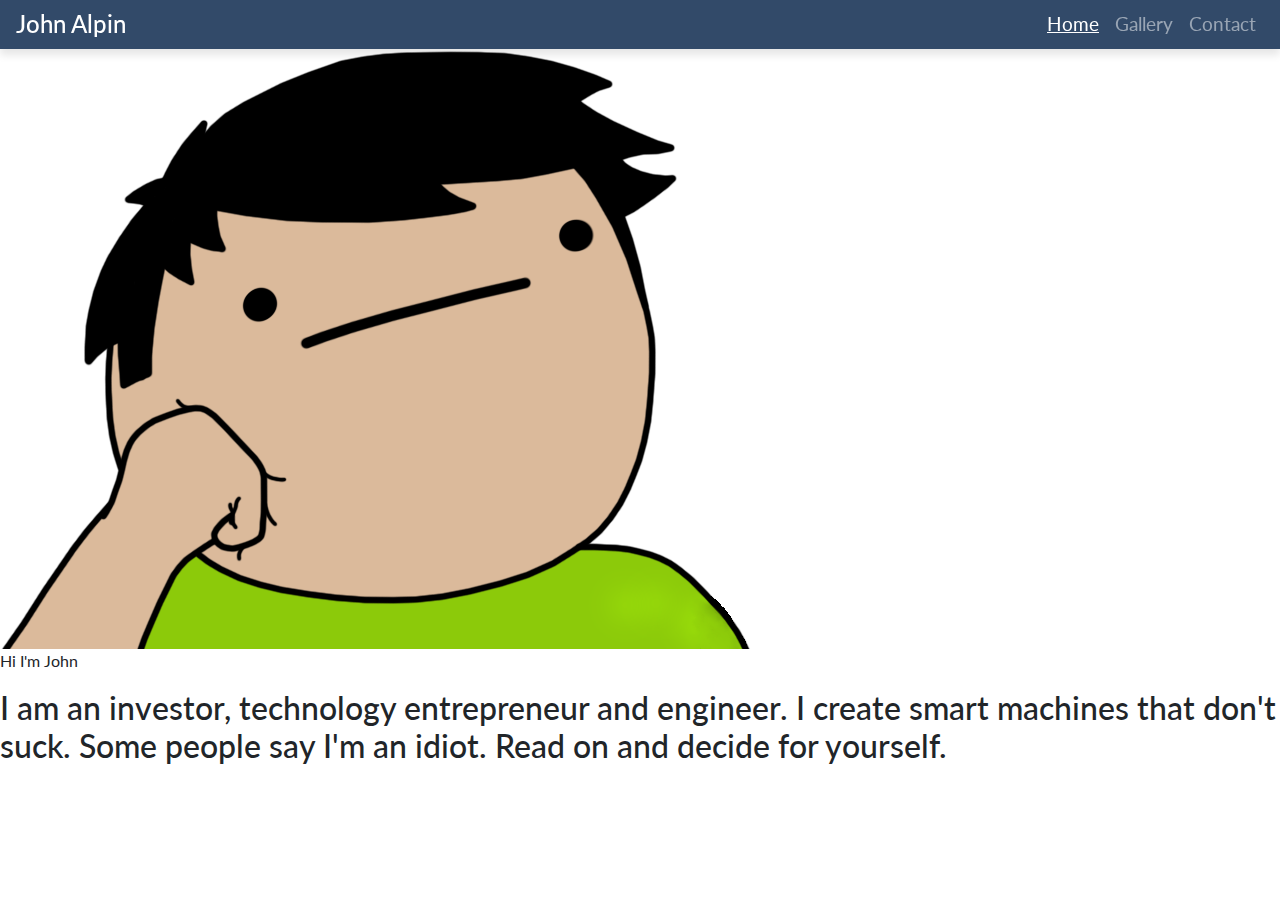
==== homepage/index.html @ e610d7a2 "create a basic landing page" ====
<!DOCTYPE html>
<html lang="en">
<head>
  <meta charset="UTF-8">
  <meta name="viewport" content="width=device-width, initial-scale=1.0">
  <meta http-equiv="X-UA-Compatible" content="ie=edge">
  <meta name="description" content="John Alpin's home page">
  <meta name="author" content="John Alpin">
  <meta name="keywords" content="homepage, personal, cv, resume">
  <title>John Alpin - Homepage</title>
  <link rel="stylesheet" href="https://stackpath.bootstrapcdn.com/bootstrap/4.3.1/css/bootstrap.min.css">
  <script src="https://ajax.googleapis.com/ajax/libs/jquery/3.4.1/jquery.min.js"></script>
  <script src="https://cdnjs.cloudflare.com/ajax/libs/popper.js/1.14.7/umd/popper.min.js"></script>
  <script src="https://maxcdn.bootstrapcdn.com/bootstrap/4.3.1/js/bootstrap.min.js"></script>
  <link rel="stylesheet" href="css/styles.css">
  <link rel="stylesheet" href="css/index.css">
  <link href="https://fonts.googleapis.com/css?family=Lato" rel="stylesheet">
</head>
<body>
  <header>

    <!-- start of Navigation bar -->
    <nav class="navbar navbar-expand-sm navbar-dark fixed-top">
      <!-- start of navbar content -->
      <div id="navbar-content">
        <!-- Name -->
        <a class="navbar-brand" href="index.html"><h1>John Alpin</h1></a>

        <!-- Toggler/collapsible Button -->
        <button class="navbar-toggler" type="button" data-toggle="collapse" data-target="#collapsibleNavbar">
          <span class="navbar-toggler-icon"></span>
        </button>

        <!-- start of Navbar links -->
        <div class="collapse navbar-collapse" id="collapsibleNavbar">
          <ul class="navbar-nav">
            <li class="nav-item">
              <a class="nav-link active" href="index.html">Home</a>
            </li>
            <li class="nav-item">
              <a class="nav-link" href="photo.html">Gallery</a>
            </li>
            <li class="nav-item">
              <a class="nav-link" href="contact.html">Contact</a>
            </li>
          </ul>
        </div>
        <!-- end of Navbar links -->
      </div>
      <!-- end of navbar content -->
    </nav>
    <!-- end of Navigation bar -->
  </header>
  <div class="no-nav">
    <section id="landing">
      <img src="images/face.png" id="face" alt="john alpin photo">
      <p>Hi I'm John</p>
      <h2>I am an investor, technology entrepreneur and engineer. I create smart machines that don't suck.
          Some people say I'm an idiot. Read on and decide for yourself.
      </h2>
    </section>
  </div>
</body>
</html>
---- homepage/css/styles.css ----
html {
  font-size: 100%;
}
body {
  font-family: 'Lato', sans-serif;
}
/* -------------------------------------------------------
navigation bar
*/

/* arrangement of elements */
#navbar-content {
  margin-left: auto;
  margin-right: auto;
  display: flex;
  align-items: center;
  justify-content: space-between;
  flex-flow: row wrap;
  width: 95rem;
}

/* prevent the collapsed navbar grow so that individual menu entries
appear aligned to the right side */
#collapsibleNavbar {
  flex-grow: 0;
}

/* navbar */
.navbar {
  background-color: #324a69;
  box-shadow: 0px 6px 8px 0px rgba(0,0,0,.1);
  padding-top: 2px;
  padding-bottom: 2px;
}

/* menu links */
.navbar li {
  font-size: 1.2rem;
}
.navbar li a:hover {
  background-color: #4d968a;
}

/* logo */
.navbar-brand h1 {
  color: white;
  font-size: 1.5rem;
  margin: 0;
}

/* make the burger menu look closer to a square */
.navbar-toggler {
  padding: 0.3rem 0.6rem;
}
/* -------------------------------------------------------
Everything else below navigation bar should have a top margin
equal to the height of the navigation bar
*/
.no-nav {
  margin-top: calc(2.8rem + 4px);
}
---- homepage/css/index.css ----
/* -------------------------------------------------------
Navbar appearance when home page is shown
*/
.nav-link[href="index.html"] {
  text-decoration: underline;
}
a[href="photo.html"], a[href="contact.html"] {
  color: rgba(255, 255, 255, 0.6);
}
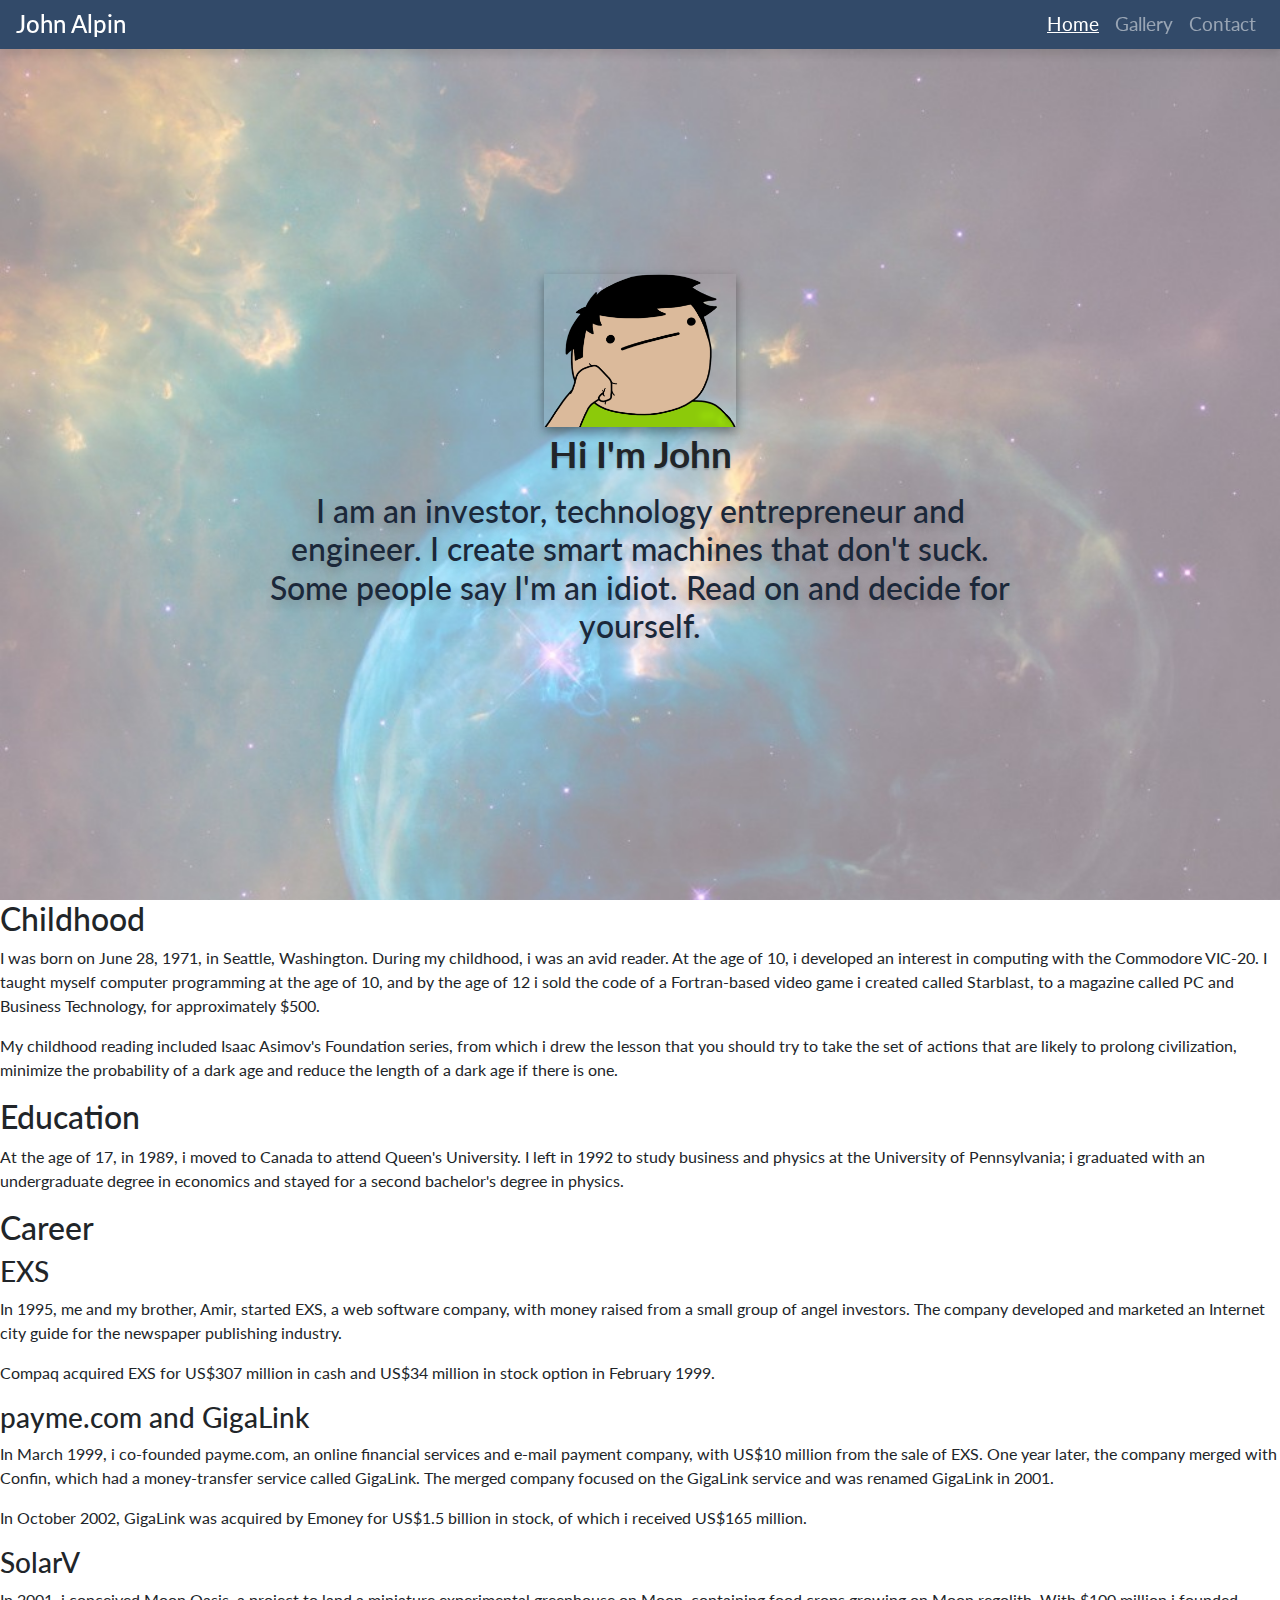
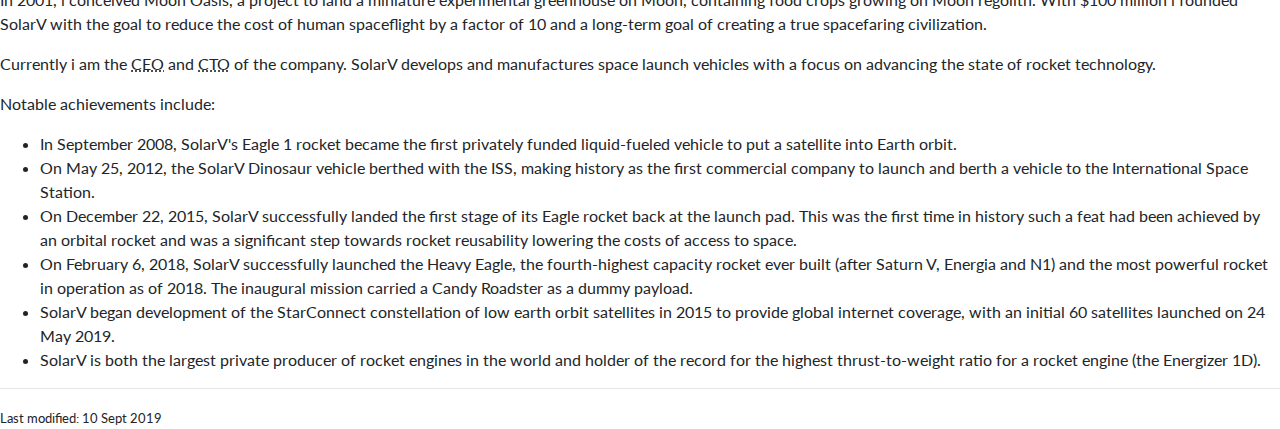
==== commit fab28773: "add basic resume" ====
--- a/homepage/index.html
+++ b/homepage/index.html
@@ -60,5 +60,78 @@
       </h2>
     </section>
   </div>
+  <main>
+    <section id="early">
+      <h2>Childhood</h2>
+      <p>I was born on June 28, 1971, in Seattle, Washington. During my childhood, i was an avid reader.
+        At the age of 10, i developed an interest in computing with the Commodore VIC-20. I taught myself computer
+        programming at the age of 10, and by the age of 12 i sold the code of a Fortran-based video game i created
+        called Starblast, to a magazine called PC and Business Technology, for approximately $500.
+      </p>
+      <p>My childhood reading included Isaac Asimov's Foundation series, from which i drew the lesson that you should
+        try to take the set of actions that are likely to prolong civilization, minimize the probability of a dark age
+        and reduce the length of a dark age if there is one.
+      </p>
+    </section>
+    <section id="education">
+      <h2>Education</h2>
+      <p>At the age of 17, in 1989, i moved to Canada to attend Queen's University. I left in 1992 to study business and
+        physics at the University of Pennsylvania; i graduated with an undergraduate degree in economics and stayed for a second
+        bachelor's degree in physics.
+      </p>
+    </section>
+    <section id="career">
+      <h2>Career</h2>
+      <h3>EXS</h3>
+      <p>In 1995, me and my brother, Amir, started EXS, a web software company, with money raised from a small group of angel
+        investors. The company developed and marketed an Internet city guide for the newspaper publishing industry.
+      </p>
+      <p>Compaq acquired EXS for US$307 million in cash and US$34 million in stock option in February 1999.</p>
+      <h3>payme.com and GigaLink</h3>
+      <p>In March 1999, i co-founded payme.com, an online financial services and e-mail payment company, with US$10 million
+        from the sale of EXS. One year later, the company merged with Confin, which had a money-transfer service called GigaLink.
+        The merged company focused on the GigaLink service and was renamed GigaLink in 2001.
+      </p>
+      <p>In October 2002, GigaLink was acquired by Emoney for US$1.5 billion in stock, of which i received US$165 million.</p>
+      <h3>SolarV</h3>
+      <p>In 2001, i conceived Moon Oasis, a project to land a miniature experimental greenhouse on Moon, containing food crops
+        growing on Moon regolith. With $100 million i founded SolarV with the goal to reduce the cost of human spaceflight
+        by a factor of 10 and a long-term goal of creating a true spacefaring civilization.
+      </p>
+      <p>Currently i am the <abbr title="chief executive officer">CEO</abbr> and <abbr title="chief technology officer">CTO</abbr>
+        of the company. SolarV develops and manufactures space launch vehicles with a focus on advancing the state of rocket technology.
+      </p>
+      <p>Notable achievements include:</p>
+      <ul>
+        <li>In September 2008, SolarV's Eagle 1 rocket became the first privately funded liquid-fueled vehicle to put a satellite
+            into Earth orbit.
+        </li>
+        <li>
+          On May 25, 2012, the SolarV Dinosaur vehicle berthed with the ISS, making history as the first commercial
+          company to launch and berth a vehicle to the International Space Station.
+        </li>
+        <li>
+          On December 22, 2015, SolarV successfully landed the first stage of its Eagle rocket back at the launch pad. This was
+          the first time in history such a feat had been achieved by an orbital rocket and was a significant step towards rocket
+          reusability lowering the costs of access to space.
+        </li>
+        <li>
+          On February 6, 2018, SolarV successfully launched the Heavy Eagle, the fourth-highest capacity rocket ever built
+          (after Saturn V, Energia and N1) and the most powerful rocket in operation as of 2018. The inaugural mission carried a
+          Candy Roadster as a dummy payload.
+        </li>
+        <li>
+          SolarV began development of the StarConnect constellation of low earth orbit satellites in 2015 to provide global internet
+          coverage, with an initial 60 satellites launched on 24 May 2019.
+        </li>
+        <li>
+          SolarV is both the largest private producer of rocket engines in the world and holder of the record for the highest
+          thrust-to-weight ratio for a rocket engine (the Energizer 1D).
+        </li>
+      </ul>
+    </section>
+    <hr>
+    <footer><small>Last modified: 10 Sept 2019</small></footer>
+  </main>
 </body>
 </html>--- a/homepage/css/index.css
+++ b/homepage/css/index.css
@@ -6,4 +6,55 @@
 }
 a[href="photo.html"], a[href="contact.html"] {
   color: rgba(255, 255, 255, 0.6);
+}
+/* -------------------------------------------------------
+Greetings section
+*/
+
+/* face photo */
+#landing img {
+  width: 12rem;
+  max-width: 100%;
+  box-shadow: 0 5px 10px rgba(0, 0, 0, 0.4);
+}
+
+/* 'Hi greeting */
+#landing p {
+  margin-bottom: 0.6rem;
+  text-shadow: 0 2px 2px rgba(0, 0, 0, 0.2);
+  font-weight: 700;
+  font-size: 2.3rem;
+}
+
+/* short message */
+#landing h2 {
+  max-width: 55rem;
+  padding-left: 70px;
+  padding-right: 70px;
+  color: #1b283a;
+  text-shadow: 0 5px 10px rgba(0, 0, 0, 0.2);
+}
+
+/* general */
+#landing {
+  display: flex;
+  flex-flow: column nowrap;
+  justify-content: flex-start;
+  align-items: center;
+
+  padding-left: 40px;
+  padding-right: 40px;
+  padding-top: 25vh;
+
+  margin-left: auto;
+  margin-right: auto;
+  max-width: 95rem;
+  height: calc(100vh - 2.8rem - 4px);
+  min-height: 35rem;
+  max-height: 70rem;
+
+  text-align: center;
+
+  background-image: url(../images/index.jpg);
+  background-size: cover;
 }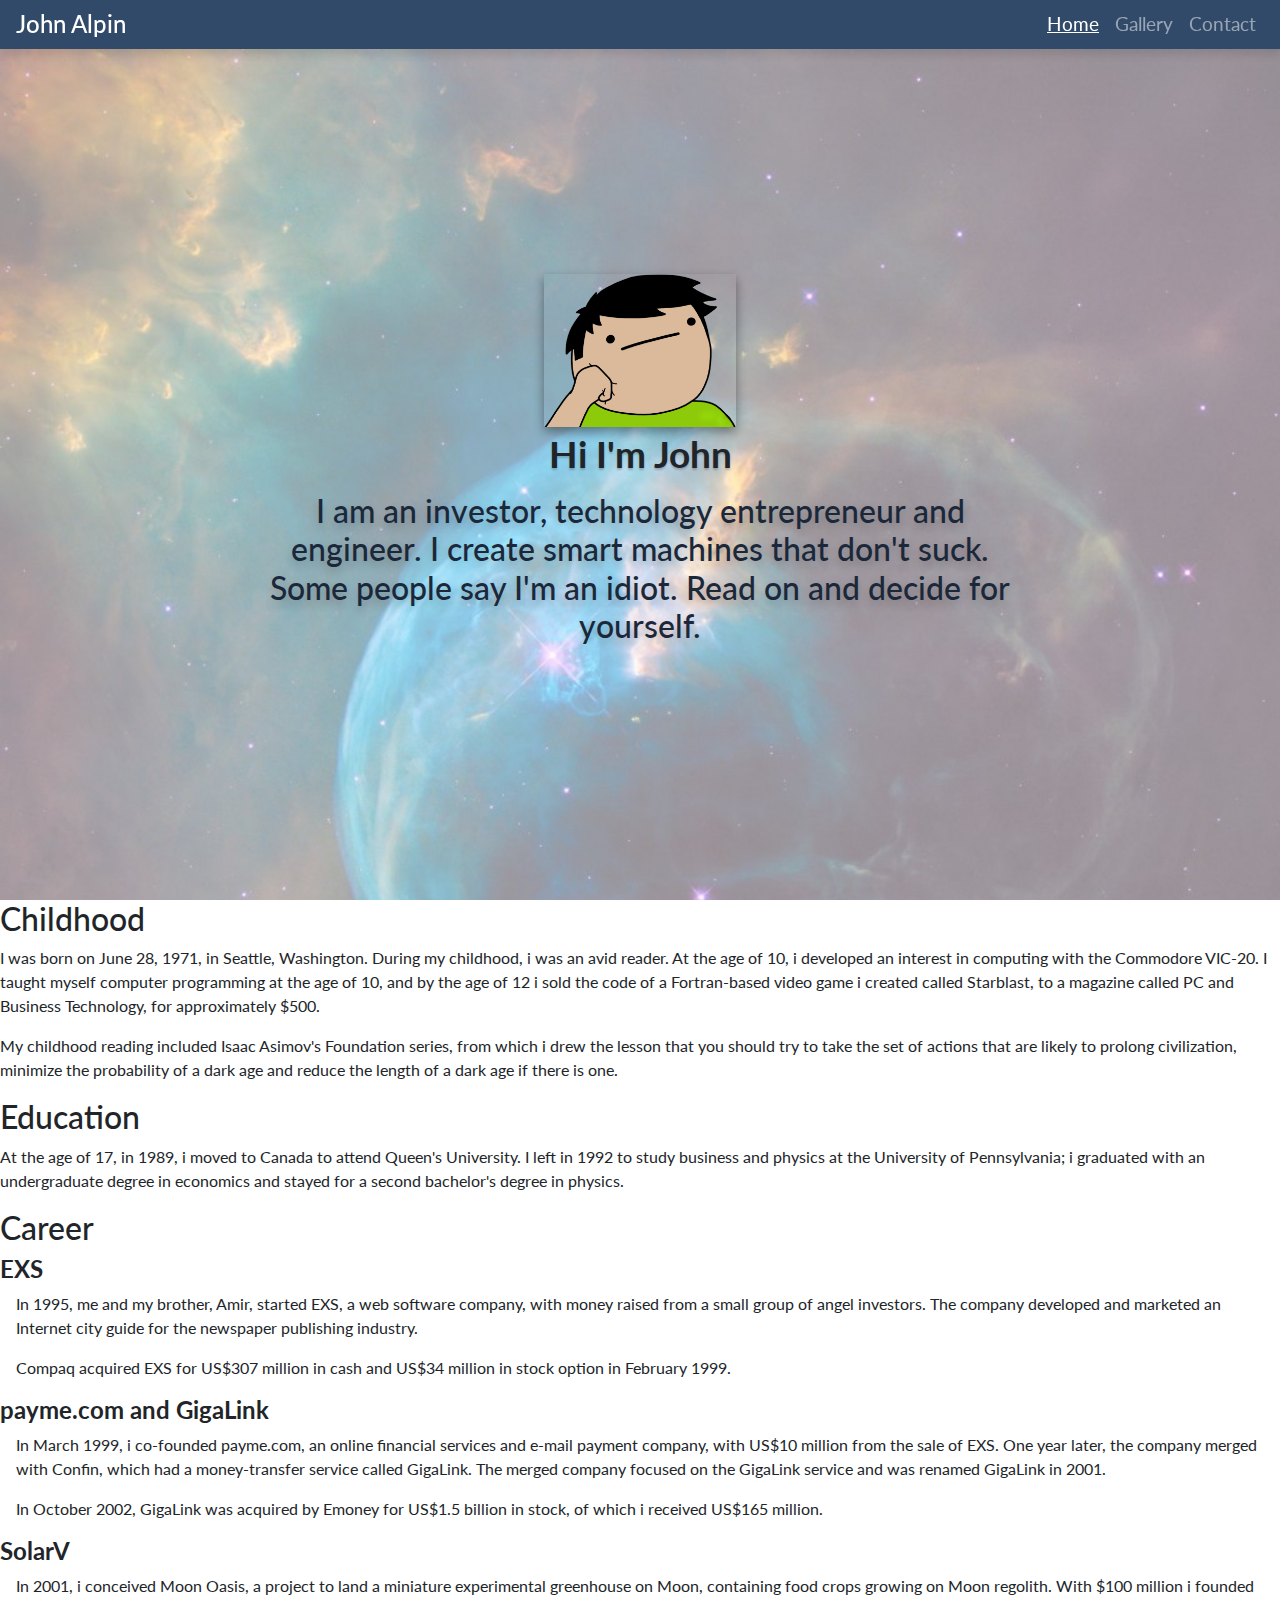
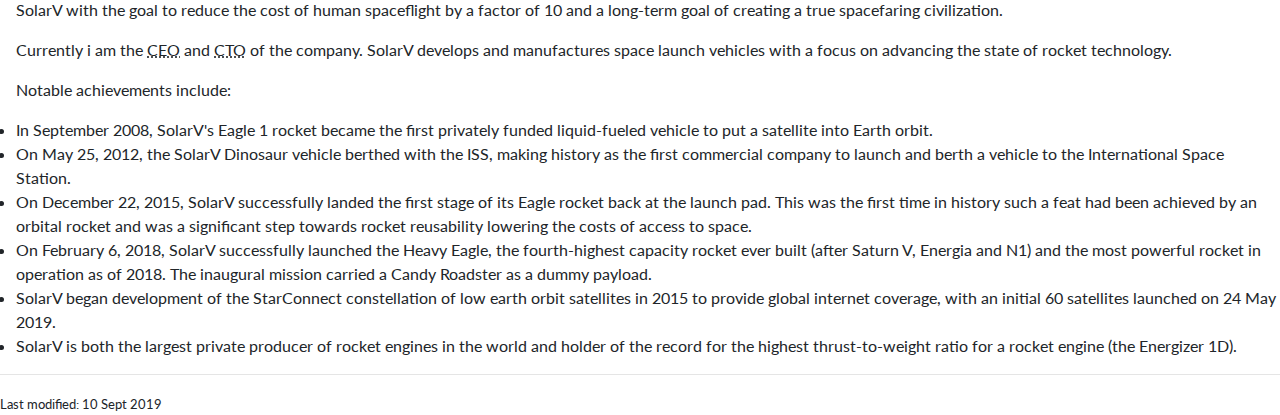
==== commit e795143a: "bugfix in index.html: move main element inside the correct element" ====
--- a/homepage/index.html
+++ b/homepage/index.html
@@ -59,79 +59,79 @@
           Some people say I'm an idiot. Read on and decide for yourself.
       </h2>
     </section>
+    <main>
+      <section id="early">
+        <h2>Childhood</h2>
+        <p>I was born on June 28, 1971, in Seattle, Washington. During my childhood, i was an avid reader.
+          At the age of 10, i developed an interest in computing with the Commodore VIC-20. I taught myself computer
+          programming at the age of 10, and by the age of 12 i sold the code of a Fortran-based video game i created
+          called Starblast, to a magazine called PC and Business Technology, for approximately $500.
+        </p>
+        <p>My childhood reading included Isaac Asimov's Foundation series, from which i drew the lesson that you should
+          try to take the set of actions that are likely to prolong civilization, minimize the probability of a dark age
+          and reduce the length of a dark age if there is one.
+        </p>
+      </section>
+      <section id="education">
+        <h2>Education</h2>
+        <p>At the age of 17, in 1989, i moved to Canada to attend Queen's University. I left in 1992 to study business and
+          physics at the University of Pennsylvania; i graduated with an undergraduate degree in economics and stayed for a second
+          bachelor's degree in physics.
+        </p>
+      </section>
+      <section id="career">
+        <h2>Career</h2>
+        <h3>EXS</h3>
+        <p>In 1995, me and my brother, Amir, started EXS, a web software company, with money raised from a small group of angel
+          investors. The company developed and marketed an Internet city guide for the newspaper publishing industry.
+        </p>
+        <p>Compaq acquired EXS for US$307 million in cash and US$34 million in stock option in February 1999.</p>
+        <h3>payme.com and GigaLink</h3>
+        <p>In March 1999, i co-founded payme.com, an online financial services and e-mail payment company, with US$10 million
+          from the sale of EXS. One year later, the company merged with Confin, which had a money-transfer service called GigaLink.
+          The merged company focused on the GigaLink service and was renamed GigaLink in 2001.
+        </p>
+        <p>In October 2002, GigaLink was acquired by Emoney for US$1.5 billion in stock, of which i received US$165 million.</p>
+        <h3>SolarV</h3>
+        <p>In 2001, i conceived Moon Oasis, a project to land a miniature experimental greenhouse on Moon, containing food crops
+          growing on Moon regolith. With $100 million i founded SolarV with the goal to reduce the cost of human spaceflight
+          by a factor of 10 and a long-term goal of creating a true spacefaring civilization.
+        </p>
+        <p>Currently i am the <abbr title="chief executive officer">CEO</abbr> and <abbr title="chief technology officer">CTO</abbr>
+          of the company. SolarV develops and manufactures space launch vehicles with a focus on advancing the state of rocket technology.
+        </p>
+        <p>Notable achievements include:</p>
+        <ul>
+          <li>In September 2008, SolarV's Eagle 1 rocket became the first privately funded liquid-fueled vehicle to put a satellite
+              into Earth orbit.
+          </li>
+          <li>
+            On May 25, 2012, the SolarV Dinosaur vehicle berthed with the ISS, making history as the first commercial
+            company to launch and berth a vehicle to the International Space Station.
+          </li>
+          <li>
+            On December 22, 2015, SolarV successfully landed the first stage of its Eagle rocket back at the launch pad. This was
+            the first time in history such a feat had been achieved by an orbital rocket and was a significant step towards rocket
+            reusability lowering the costs of access to space.
+          </li>
+          <li>
+            On February 6, 2018, SolarV successfully launched the Heavy Eagle, the fourth-highest capacity rocket ever built
+            (after Saturn V, Energia and N1) and the most powerful rocket in operation as of 2018. The inaugural mission carried a
+            Candy Roadster as a dummy payload.
+          </li>
+          <li>
+            SolarV began development of the StarConnect constellation of low earth orbit satellites in 2015 to provide global internet
+            coverage, with an initial 60 satellites launched on 24 May 2019.
+          </li>
+          <li>
+            SolarV is both the largest private producer of rocket engines in the world and holder of the record for the highest
+            thrust-to-weight ratio for a rocket engine (the Energizer 1D).
+          </li>
+        </ul>
+      </section>
+      <hr>
+      <footer><small>Last modified: 10 Sept 2019</small></footer>
+    </main>
   </div>
-  <main>
-    <section id="early">
-      <h2>Childhood</h2>
-      <p>I was born on June 28, 1971, in Seattle, Washington. During my childhood, i was an avid reader.
-        At the age of 10, i developed an interest in computing with the Commodore VIC-20. I taught myself computer
-        programming at the age of 10, and by the age of 12 i sold the code of a Fortran-based video game i created
-        called Starblast, to a magazine called PC and Business Technology, for approximately $500.
-      </p>
-      <p>My childhood reading included Isaac Asimov's Foundation series, from which i drew the lesson that you should
-        try to take the set of actions that are likely to prolong civilization, minimize the probability of a dark age
-        and reduce the length of a dark age if there is one.
-      </p>
-    </section>
-    <section id="education">
-      <h2>Education</h2>
-      <p>At the age of 17, in 1989, i moved to Canada to attend Queen's University. I left in 1992 to study business and
-        physics at the University of Pennsylvania; i graduated with an undergraduate degree in economics and stayed for a second
-        bachelor's degree in physics.
-      </p>
-    </section>
-    <section id="career">
-      <h2>Career</h2>
-      <h3>EXS</h3>
-      <p>In 1995, me and my brother, Amir, started EXS, a web software company, with money raised from a small group of angel
-        investors. The company developed and marketed an Internet city guide for the newspaper publishing industry.
-      </p>
-      <p>Compaq acquired EXS for US$307 million in cash and US$34 million in stock option in February 1999.</p>
-      <h3>payme.com and GigaLink</h3>
-      <p>In March 1999, i co-founded payme.com, an online financial services and e-mail payment company, with US$10 million
-        from the sale of EXS. One year later, the company merged with Confin, which had a money-transfer service called GigaLink.
-        The merged company focused on the GigaLink service and was renamed GigaLink in 2001.
-      </p>
-      <p>In October 2002, GigaLink was acquired by Emoney for US$1.5 billion in stock, of which i received US$165 million.</p>
-      <h3>SolarV</h3>
-      <p>In 2001, i conceived Moon Oasis, a project to land a miniature experimental greenhouse on Moon, containing food crops
-        growing on Moon regolith. With $100 million i founded SolarV with the goal to reduce the cost of human spaceflight
-        by a factor of 10 and a long-term goal of creating a true spacefaring civilization.
-      </p>
-      <p>Currently i am the <abbr title="chief executive officer">CEO</abbr> and <abbr title="chief technology officer">CTO</abbr>
-        of the company. SolarV develops and manufactures space launch vehicles with a focus on advancing the state of rocket technology.
-      </p>
-      <p>Notable achievements include:</p>
-      <ul>
-        <li>In September 2008, SolarV's Eagle 1 rocket became the first privately funded liquid-fueled vehicle to put a satellite
-            into Earth orbit.
-        </li>
-        <li>
-          On May 25, 2012, the SolarV Dinosaur vehicle berthed with the ISS, making history as the first commercial
-          company to launch and berth a vehicle to the International Space Station.
-        </li>
-        <li>
-          On December 22, 2015, SolarV successfully landed the first stage of its Eagle rocket back at the launch pad. This was
-          the first time in history such a feat had been achieved by an orbital rocket and was a significant step towards rocket
-          reusability lowering the costs of access to space.
-        </li>
-        <li>
-          On February 6, 2018, SolarV successfully launched the Heavy Eagle, the fourth-highest capacity rocket ever built
-          (after Saturn V, Energia and N1) and the most powerful rocket in operation as of 2018. The inaugural mission carried a
-          Candy Roadster as a dummy payload.
-        </li>
-        <li>
-          SolarV began development of the StarConnect constellation of low earth orbit satellites in 2015 to provide global internet
-          coverage, with an initial 60 satellites launched on 24 May 2019.
-        </li>
-        <li>
-          SolarV is both the largest private producer of rocket engines in the world and holder of the record for the highest
-          thrust-to-weight ratio for a rocket engine (the Energizer 1D).
-        </li>
-      </ul>
-    </section>
-    <hr>
-    <footer><small>Last modified: 10 Sept 2019</small></footer>
-  </main>
 </body>
 </html>--- a/homepage/css/index.css
+++ b/homepage/css/index.css
@@ -57,4 +57,25 @@
 
   background-image: url(../images/index.jpg);
   background-size: cover;
+}
+/* -------------------------------------------------------
+resume section
+*/
+
+/* career subsections */
+main h3 {
+  font-size: 1.5rem;
+  font-weight: bold;
+}
+
+/* move right all content in career subsections */
+#career p, #career ul {
+  padding-left: 16px;
+}
+
+/* center align main section */
+main {
+  max-width: 95rem;
+  margin-left: auto;
+  margin-right: auto;
 }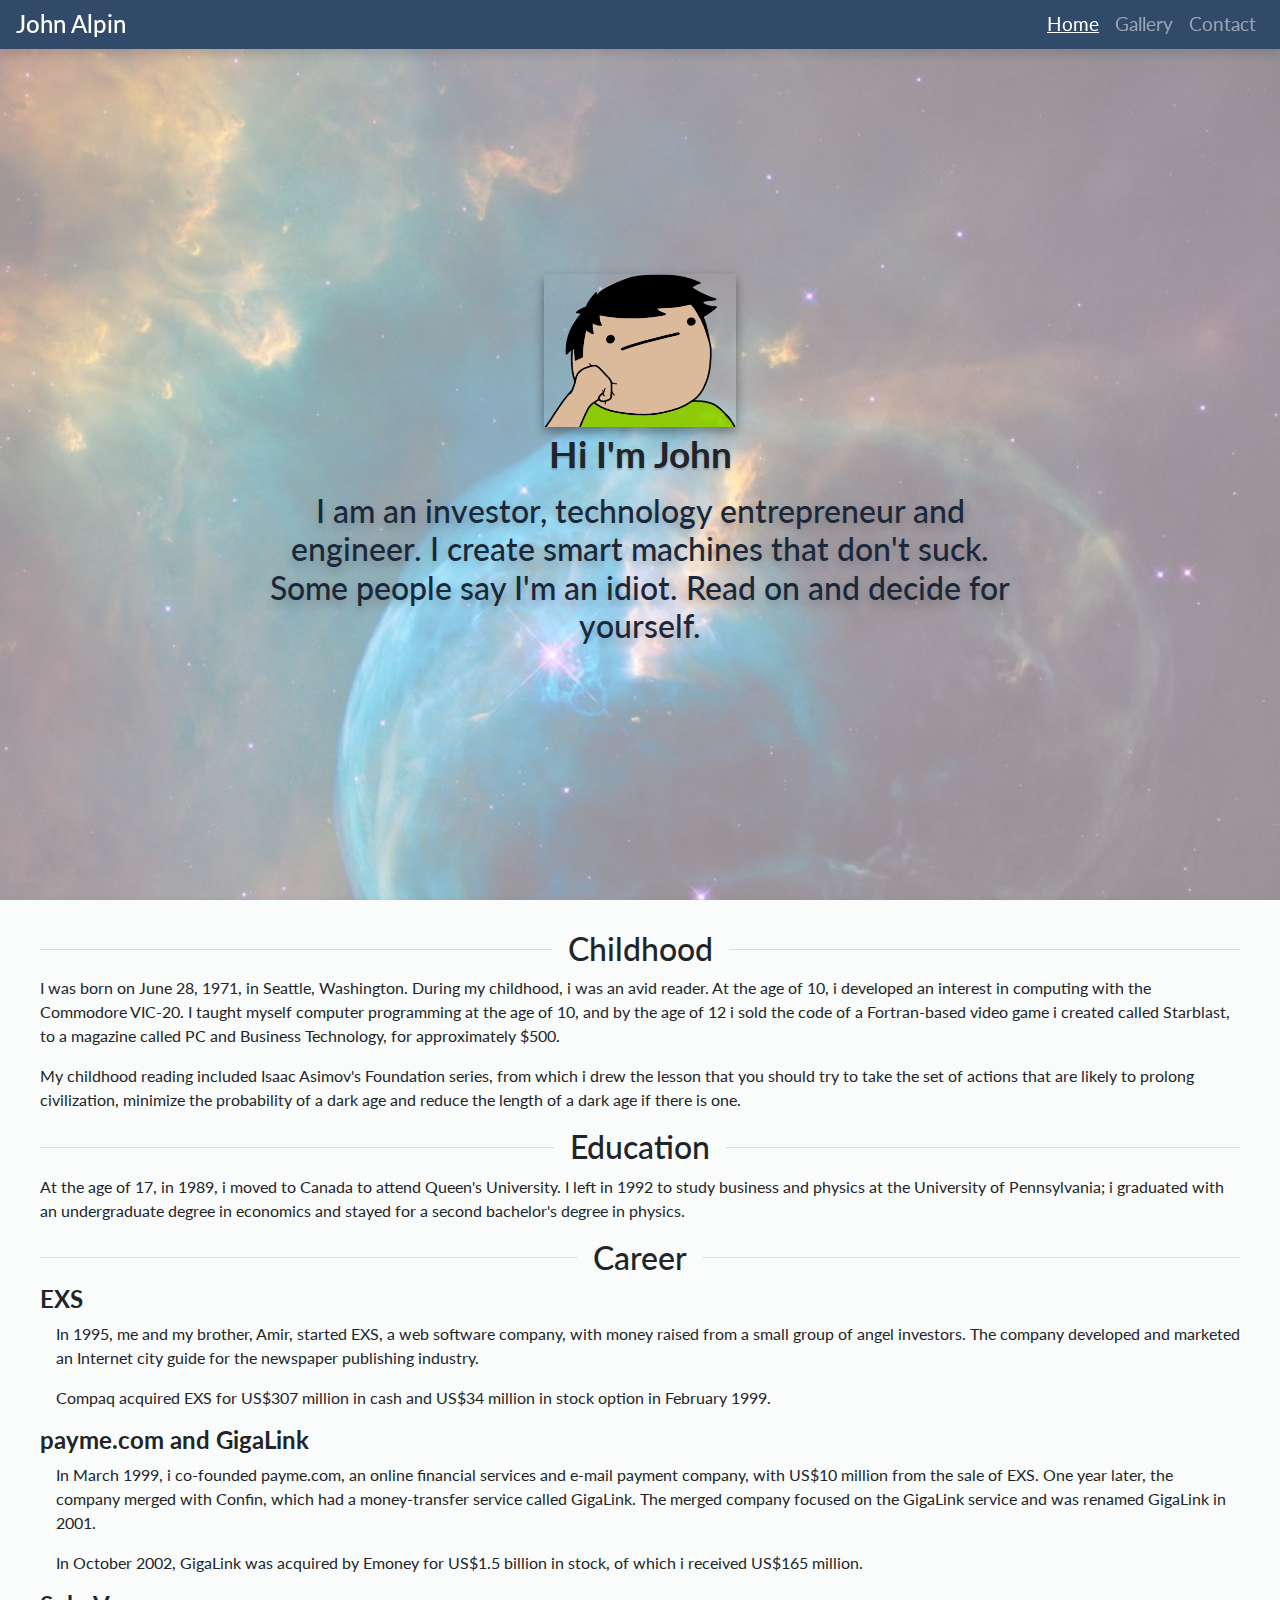
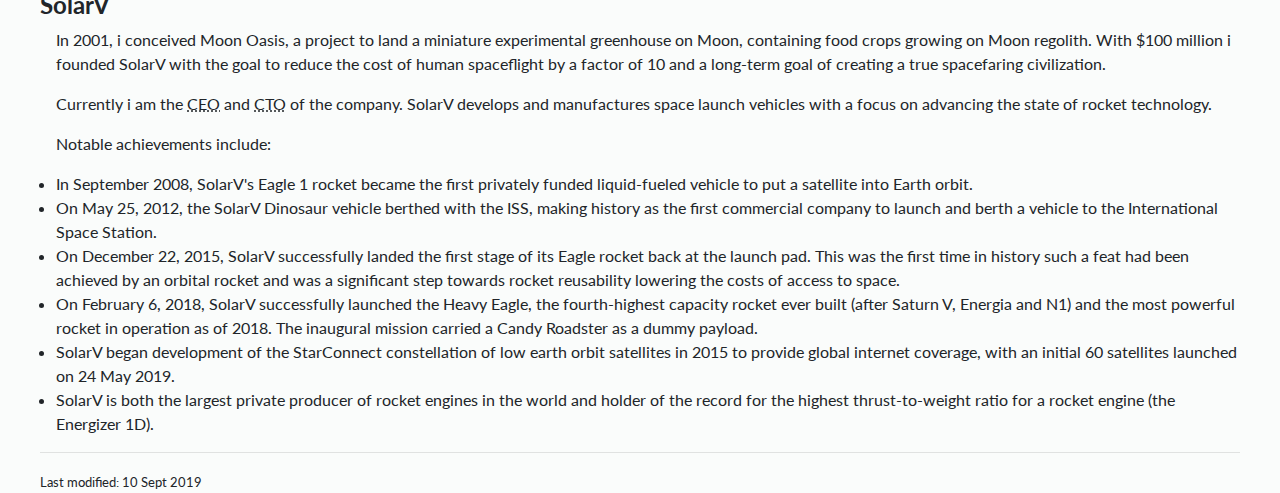
==== commit 8031bb76: "center headings in resume, gallery. Add a horizontal line to their left and right side." ====
--- a/homepage/index.html
+++ b/homepage/index.html
@@ -51,7 +51,9 @@
     </nav>
     <!-- end of Navigation bar -->
   </header>
+  <!-- start of content below navbar -->
   <div class="no-nav">
+    <!-- start of landing page -->
     <section id="landing">
       <img src="images/face.png" id="face" alt="john alpin photo">
       <p>Hi I'm John</p>
@@ -59,9 +61,11 @@
           Some people say I'm an idiot. Read on and decide for yourself.
       </h2>
     </section>
+    <!-- end of landing page -->
     <main>
+      <!-- start of early section -->
       <section id="early">
-        <h2>Childhood</h2>
+        <h2 class="double-hr"><span class="between-lines">Childhood</span></h2>
         <p>I was born on June 28, 1971, in Seattle, Washington. During my childhood, i was an avid reader.
           At the age of 10, i developed an interest in computing with the Commodore VIC-20. I taught myself computer
           programming at the age of 10, and by the age of 12 i sold the code of a Fortran-based video game i created
@@ -72,15 +76,19 @@
           and reduce the length of a dark age if there is one.
         </p>
       </section>
+      <!-- end of early section -->
+      <!-- start of education section -->
       <section id="education">
-        <h2>Education</h2>
+        <h2 class="double-hr"><span class="between-lines">Education</span></h2>
         <p>At the age of 17, in 1989, i moved to Canada to attend Queen's University. I left in 1992 to study business and
           physics at the University of Pennsylvania; i graduated with an undergraduate degree in economics and stayed for a second
           bachelor's degree in physics.
         </p>
       </section>
+      <!-- start of education section -->
+      <!-- start of career section -->
       <section id="career">
-        <h2>Career</h2>
+        <h2 class="double-hr"><span class="between-lines">Career</span></h2>
         <h3>EXS</h3>
         <p>In 1995, me and my brother, Amir, started EXS, a web software company, with money raised from a small group of angel
           investors. The company developed and marketed an Internet city guide for the newspaper publishing industry.
@@ -129,9 +137,11 @@
           </li>
         </ul>
       </section>
+      <!-- end of career section -->
       <hr>
       <footer><small>Last modified: 10 Sept 2019</small></footer>
     </main>
   </div>
+  <!-- end of content below navbar-->
 </body>
 </html>--- a/homepage/css/styles.css
+++ b/homepage/css/styles.css
@@ -58,4 +58,34 @@
 */
 .no-nav {
   margin-top: calc(2.8rem + 4px);
+}
+
+/* alignment/positioning of main sections on every page:
+resume, gallery, contact info/form */
+main {
+  max-width: 95rem;
+  padding-left: 40px;
+  padding-right: 40px;
+  padding-top: 30px;
+  background: #fafcfb;
+  box-shadow: 0px 3px 8px 0px rgba(0,0,0,.1);
+}
+/* -------------------------------------------------------
+two horizontal lines to the left and to the right of an element 
+*/
+.double-hr { 
+  display: flex; 
+  flex-direction: row; 
+}
+.double-hr:before, .double-hr:after { 
+  content: ""; 
+  flex: 1 1; 
+  border-bottom: 1px solid rgba(192,192,192,0.5); 
+  margin: auto;
+}
+
+/* the content between the two lines */
+.between-lines {
+  margin-left: 1rem;
+  margin-right: 1rem;
 }--- a/homepage/css/index.css
+++ b/homepage/css/index.css
@@ -62,18 +62,18 @@
 resume section
 */
 
-/* career subsections */
+/* career subsections titles */
 main h3 {
   font-size: 1.5rem;
   font-weight: bold;
 }
 
-/* move right all content in career subsections */
+/* move to the right all content in career subsections */
 #career p, #career ul {
   padding-left: 16px;
 }
 
-/* center align main section */
+/* center align resume section */
 main {
   max-width: 95rem;
   margin-left: auto;
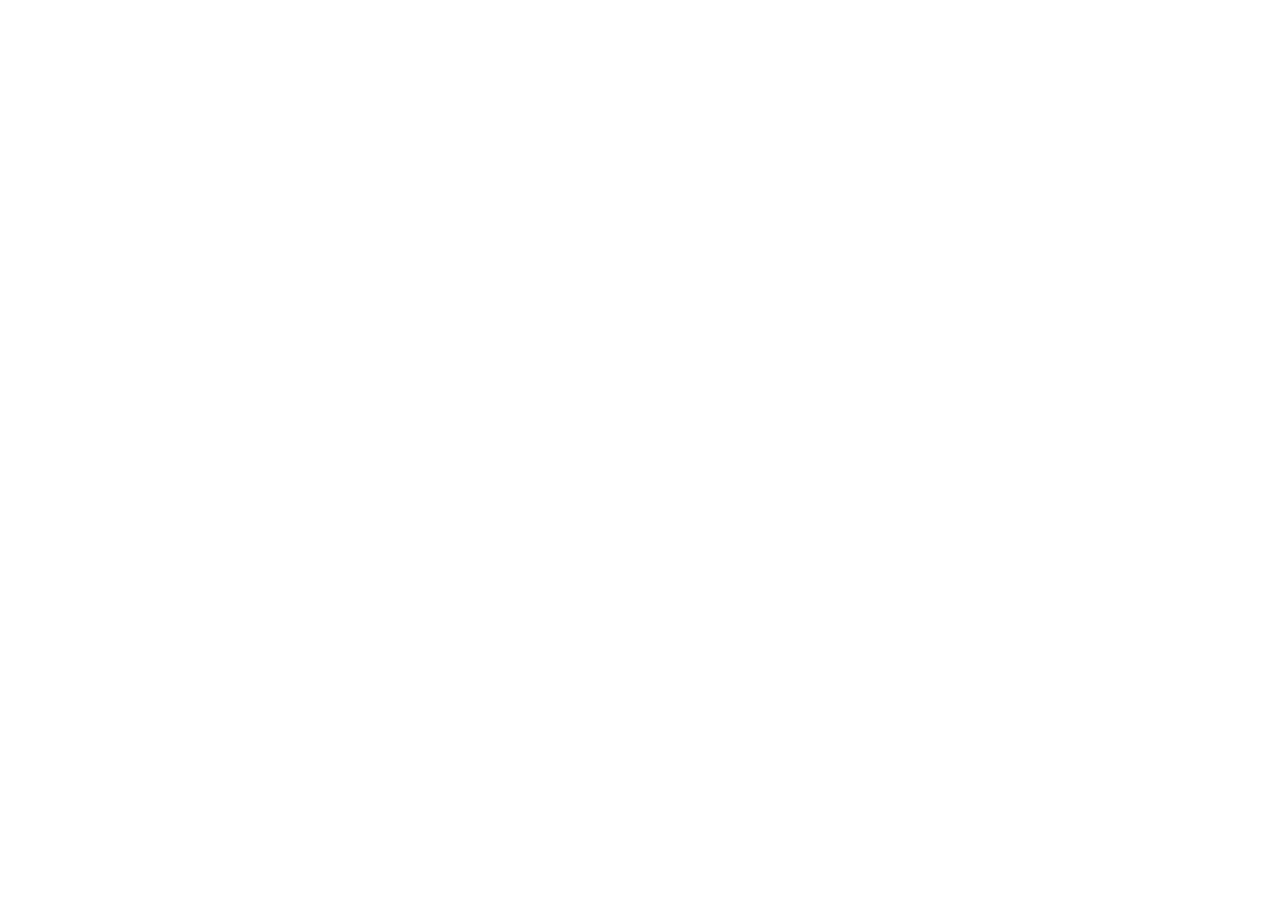
==== commit bed0d0e2: "initial setup" ====
--- a/homepage/index.html
+++ b/homepage/index.html
@@ -17,131 +17,6 @@
   <link href="https://fonts.googleapis.com/css?family=Lato" rel="stylesheet">
 </head>
 <body>
-  <header>
 
-    <!-- start of Navigation bar -->
-    <nav class="navbar navbar-expand-sm navbar-dark fixed-top">
-      <!-- start of navbar content -->
-      <div id="navbar-content">
-        <!-- Name -->
-        <a class="navbar-brand" href="index.html"><h1>John Alpin</h1></a>
-
-        <!-- Toggler/collapsible Button -->
-        <button class="navbar-toggler" type="button" data-toggle="collapse" data-target="#collapsibleNavbar">
-          <span class="navbar-toggler-icon"></span>
-        </button>
-
-        <!-- start of Navbar links -->
-        <div class="collapse navbar-collapse" id="collapsibleNavbar">
-          <ul class="navbar-nav">
-            <li class="nav-item">
-              <a class="nav-link active" href="index.html">Home</a>
-            </li>
-            <li class="nav-item">
-              <a class="nav-link" href="photo.html">Gallery</a>
-            </li>
-            <li class="nav-item">
-              <a class="nav-link" href="contact.html">Contact</a>
-            </li>
-          </ul>
-        </div>
-        <!-- end of Navbar links -->
-      </div>
-      <!-- end of navbar content -->
-    </nav>
-    <!-- end of Navigation bar -->
-  </header>
-  <!-- start of content below navbar -->
-  <div class="no-nav">
-    <!-- start of landing page -->
-    <section id="landing">
-      <img src="images/face.png" id="face" alt="john alpin photo">
-      <p>Hi I'm John</p>
-      <h2>I am an investor, technology entrepreneur and engineer. I create smart machines that don't suck.
-          Some people say I'm an idiot. Read on and decide for yourself.
-      </h2>
-    </section>
-    <!-- end of landing page -->
-    <main>
-      <!-- start of early section -->
-      <section id="early">
-        <h2 class="double-hr"><span class="between-lines">Childhood</span></h2>
-        <p>I was born on June 28, 1971, in Seattle, Washington. During my childhood, i was an avid reader.
-          At the age of 10, i developed an interest in computing with the Commodore VIC-20. I taught myself computer
-          programming at the age of 10, and by the age of 12 i sold the code of a Fortran-based video game i created
-          called Starblast, to a magazine called PC and Business Technology, for approximately $500.
-        </p>
-        <p>My childhood reading included Isaac Asimov's Foundation series, from which i drew the lesson that you should
-          try to take the set of actions that are likely to prolong civilization, minimize the probability of a dark age
-          and reduce the length of a dark age if there is one.
-        </p>
-      </section>
-      <!-- end of early section -->
-      <!-- start of education section -->
-      <section id="education">
-        <h2 class="double-hr"><span class="between-lines">Education</span></h2>
-        <p>At the age of 17, in 1989, i moved to Canada to attend Queen's University. I left in 1992 to study business and
-          physics at the University of Pennsylvania; i graduated with an undergraduate degree in economics and stayed for a second
-          bachelor's degree in physics.
-        </p>
-      </section>
-      <!-- start of education section -->
-      <!-- start of career section -->
-      <section id="career">
-        <h2 class="double-hr"><span class="between-lines">Career</span></h2>
-        <h3>EXS</h3>
-        <p>In 1995, me and my brother, Amir, started EXS, a web software company, with money raised from a small group of angel
-          investors. The company developed and marketed an Internet city guide for the newspaper publishing industry.
-        </p>
-        <p>Compaq acquired EXS for US$307 million in cash and US$34 million in stock option in February 1999.</p>
-        <h3>payme.com and GigaLink</h3>
-        <p>In March 1999, i co-founded payme.com, an online financial services and e-mail payment company, with US$10 million
-          from the sale of EXS. One year later, the company merged with Confin, which had a money-transfer service called GigaLink.
-          The merged company focused on the GigaLink service and was renamed GigaLink in 2001.
-        </p>
-        <p>In October 2002, GigaLink was acquired by Emoney for US$1.5 billion in stock, of which i received US$165 million.</p>
-        <h3>SolarV</h3>
-        <p>In 2001, i conceived Moon Oasis, a project to land a miniature experimental greenhouse on Moon, containing food crops
-          growing on Moon regolith. With $100 million i founded SolarV with the goal to reduce the cost of human spaceflight
-          by a factor of 10 and a long-term goal of creating a true spacefaring civilization.
-        </p>
-        <p>Currently i am the <abbr title="chief executive officer">CEO</abbr> and <abbr title="chief technology officer">CTO</abbr>
-          of the company. SolarV develops and manufactures space launch vehicles with a focus on advancing the state of rocket technology.
-        </p>
-        <p>Notable achievements include:</p>
-        <ul>
-          <li>In September 2008, SolarV's Eagle 1 rocket became the first privately funded liquid-fueled vehicle to put a satellite
-              into Earth orbit.
-          </li>
-          <li>
-            On May 25, 2012, the SolarV Dinosaur vehicle berthed with the ISS, making history as the first commercial
-            company to launch and berth a vehicle to the International Space Station.
-          </li>
-          <li>
-            On December 22, 2015, SolarV successfully landed the first stage of its Eagle rocket back at the launch pad. This was
-            the first time in history such a feat had been achieved by an orbital rocket and was a significant step towards rocket
-            reusability lowering the costs of access to space.
-          </li>
-          <li>
-            On February 6, 2018, SolarV successfully launched the Heavy Eagle, the fourth-highest capacity rocket ever built
-            (after Saturn V, Energia and N1) and the most powerful rocket in operation as of 2018. The inaugural mission carried a
-            Candy Roadster as a dummy payload.
-          </li>
-          <li>
-            SolarV began development of the StarConnect constellation of low earth orbit satellites in 2015 to provide global internet
-            coverage, with an initial 60 satellites launched on 24 May 2019.
-          </li>
-          <li>
-            SolarV is both the largest private producer of rocket engines in the world and holder of the record for the highest
-            thrust-to-weight ratio for a rocket engine (the Energizer 1D).
-          </li>
-        </ul>
-      </section>
-      <!-- end of career section -->
-      <hr>
-      <footer><small>Last modified: 10 Sept 2019</small></footer>
-    </main>
-  </div>
-  <!-- end of content below navbar-->
 </body>
 </html>--- a/homepage/css/styles.css
+++ b/homepage/css/styles.css
@@ -3,89 +3,4 @@
 }
 body {
   font-family: 'Lato', sans-serif;
-}
-/* -------------------------------------------------------
-navigation bar
-*/
-
-/* arrangement of elements */
-#navbar-content {
-  margin-left: auto;
-  margin-right: auto;
-  display: flex;
-  align-items: center;
-  justify-content: space-between;
-  flex-flow: row wrap;
-  width: 95rem;
-}
-
-/* prevent the collapsed navbar grow so that individual menu entries
-appear aligned to the right side */
-#collapsibleNavbar {
-  flex-grow: 0;
-}
-
-/* navbar */
-.navbar {
-  background-color: #324a69;
-  box-shadow: 0px 6px 8px 0px rgba(0,0,0,.1);
-  padding-top: 2px;
-  padding-bottom: 2px;
-}
-
-/* menu links */
-.navbar li {
-  font-size: 1.2rem;
-}
-.navbar li a:hover {
-  background-color: #4d968a;
-}
-
-/* logo */
-.navbar-brand h1 {
-  color: white;
-  font-size: 1.5rem;
-  margin: 0;
-}
-
-/* make the burger menu look closer to a square */
-.navbar-toggler {
-  padding: 0.3rem 0.6rem;
-}
-/* -------------------------------------------------------
-Everything else below navigation bar should have a top margin
-equal to the height of the navigation bar
-*/
-.no-nav {
-  margin-top: calc(2.8rem + 4px);
-}
-
-/* alignment/positioning of main sections on every page:
-resume, gallery, contact info/form */
-main {
-  max-width: 95rem;
-  padding-left: 40px;
-  padding-right: 40px;
-  padding-top: 30px;
-  background: #fafcfb;
-  box-shadow: 0px 3px 8px 0px rgba(0,0,0,.1);
-}
-/* -------------------------------------------------------
-two horizontal lines to the left and to the right of an element 
-*/
-.double-hr { 
-  display: flex; 
-  flex-direction: row; 
-}
-.double-hr:before, .double-hr:after { 
-  content: ""; 
-  flex: 1 1; 
-  border-bottom: 1px solid rgba(192,192,192,0.5); 
-  margin: auto;
-}
-
-/* the content between the two lines */
-.between-lines {
-  margin-left: 1rem;
-  margin-right: 1rem;
 }--- a/homepage/css/index.css
+++ b/homepage/css/index.css
@@ -44,12 +44,16 @@
 
   padding-left: 40px;
   padding-right: 40px;
-  padding-top: 25vh;
+  padding-top: 20vh;
 
   margin-left: auto;
   margin-right: auto;
   max-width: 95rem;
+
+  /* we want the height of this section to be 100% the
+  vieport height minus the height of the navbar */
   height: calc(100vh - 2.8rem - 4px);
+
   min-height: 35rem;
   max-height: 70rem;
 
@@ -78,4 +82,38 @@
   max-width: 95rem;
   margin-left: auto;
   margin-right: auto;
+}
+/* -------------------------------------------------------
+increase the height of the landing page in lower resolution screens
+because of the height decrease of the navigation bar (we want the
+landing page to cover 100% of the viewport height)
+See also the similar query in styles.css */
+@media only screen and (max-width: 45rem), (max-height: 45rem) {
+  #landing {
+    height: calc(100vh - 2.55rem - 4px);
+  }
+}
+/* -------------------------------------------------------
+adjust position and decrease font size of the text on the landing page
+in lower resolution screens so that everything is fully visible without
+scrolling
+*/
+@media only screen and (max-width: 45rem) {
+  #landing p {
+    font-size: 1.84rem;
+  }
+  #landing h2 {
+    font-size: 1.6rem;
+    padding-left: 0;
+    padding-right: 0;
+  }
+}
+@media only screen and (max-width: 30rem) {
+  #landing {
+    padding-left: 15px;
+    padding-right: 15px;
+  }
+  #landing h2 {
+    font-size: 1.28rem;
+  }
 }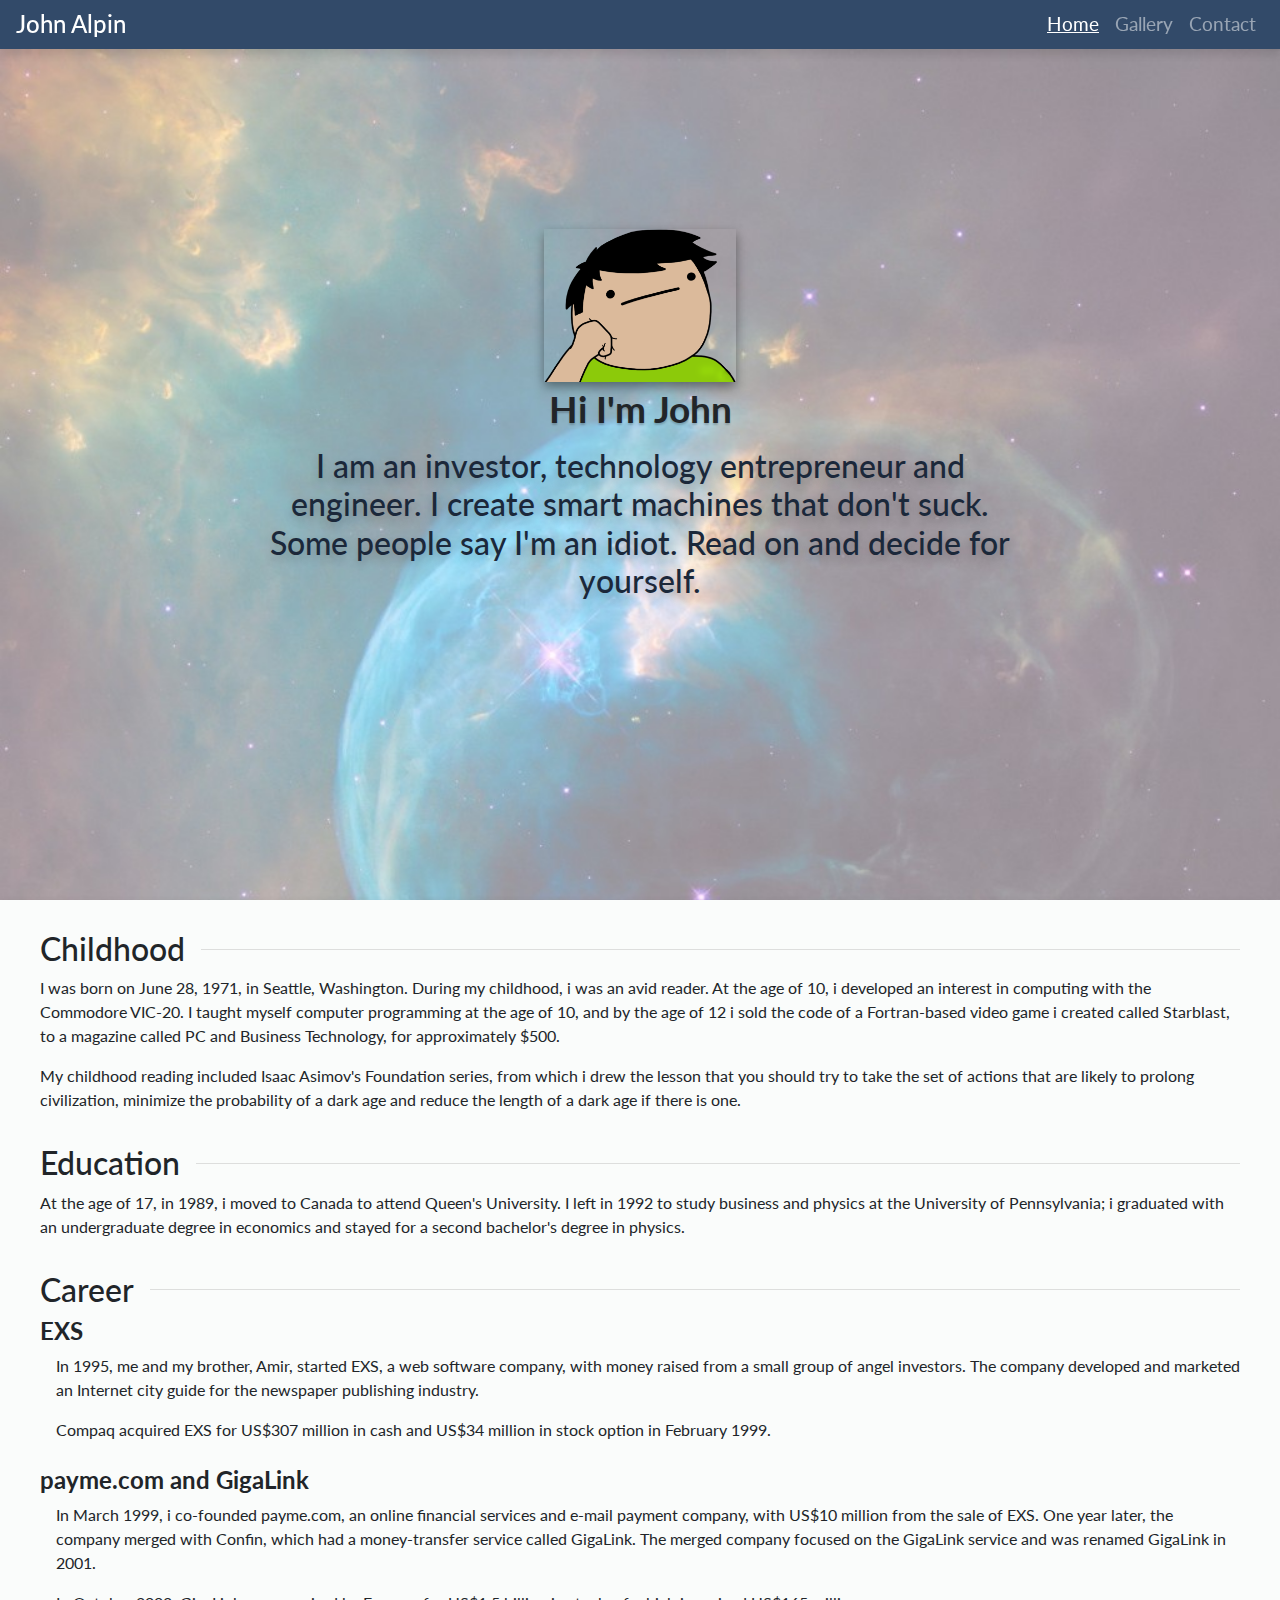
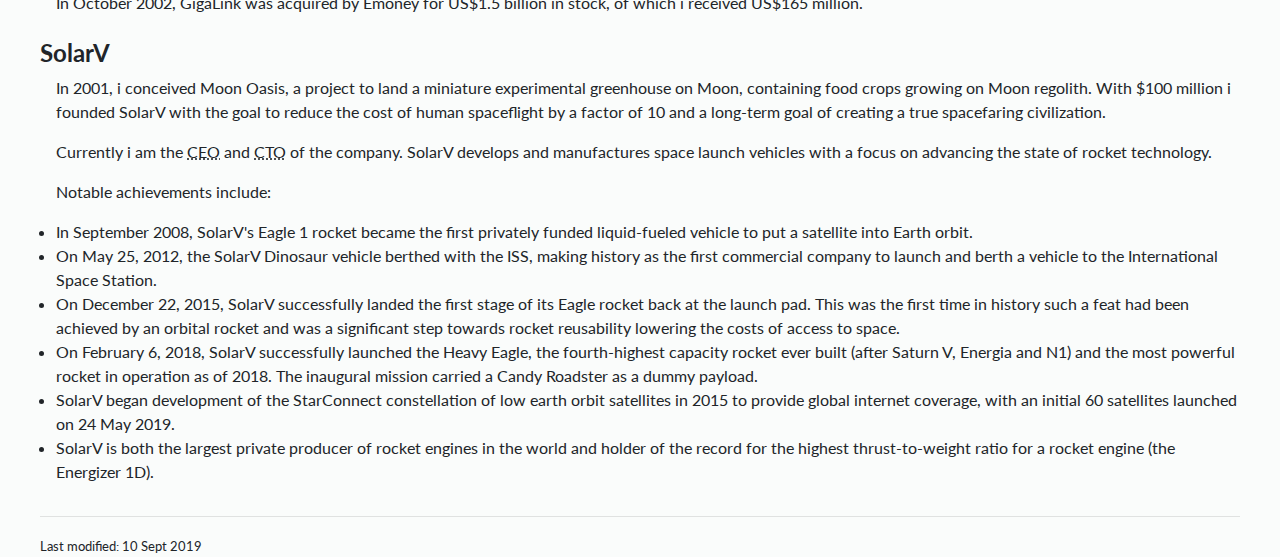
==== commit 70e17f70: "left align headings" ====
--- a/homepage/index.html
+++ b/homepage/index.html
@@ -17,6 +17,137 @@
   <link href="https://fonts.googleapis.com/css?family=Lato" rel="stylesheet">
 </head>
 <body>
+  <header>
 
+    <!-- start of Navigation bar -->
+    <nav class="navbar navbar-expand-sm navbar-dark fixed-top">
+      <!-- start of navbar content -->
+      <div id="navbar-content">
+        <!-- Name -->
+        <a class="navbar-brand" href="index.html"><h1>John Alpin</h1></a>
+
+        <!-- Toggler/collapsible Button -->
+        <button class="navbar-toggler" type="button" data-toggle="collapse" data-target="#collapsibleNavbar">
+          <span class="navbar-toggler-icon"></span>
+        </button>
+
+        <!-- start of Navbar links -->
+        <div class="collapse navbar-collapse" id="collapsibleNavbar">
+          <ul class="navbar-nav">
+            <li class="nav-item">
+              <a class="nav-link active" href="index.html">Home</a>
+            </li>
+            <li class="nav-item">
+              <a class="nav-link" href="photo.html">Gallery</a>
+            </li>
+            <li class="nav-item">
+              <a class="nav-link" href="contact.html">Contact</a>
+            </li>
+          </ul>
+        </div>
+        <!-- end of Navbar links -->
+      </div>
+      <!-- end of navbar content -->
+    </nav>
+    <!-- end of Navigation bar -->
+  </header>
+  <!-- start of content below navbar -->
+  <div class="no-nav">
+    <!-- start of landing page -->
+    <section id="landing">
+      <img src="images/face.png" id="face" alt="john alpin photo">
+      <p>Hi I'm John</p>
+      <h2>I am an investor, technology entrepreneur and engineer. I create smart machines that don't suck.
+          Some people say I'm an idiot. Read on and decide for yourself.
+      </h2>
+    </section>
+    <!-- end of landing page -->
+    <main>
+      <!-- start of early section -->
+      <section id="early" class="biography-section">
+        <h2 class="double-hr"><span class="between-lines">Childhood</span></h2>
+        <p>I was born on June 28, 1971, in Seattle, Washington. During my childhood, i was an avid reader.
+          At the age of 10, i developed an interest in computing with the Commodore VIC-20. I taught myself computer
+          programming at the age of 10, and by the age of 12 i sold the code of a Fortran-based video game i created
+          called Starblast, to a magazine called PC and Business Technology, for approximately $500.
+        </p>
+        <p>My childhood reading included Isaac Asimov's Foundation series, from which i drew the lesson that you should
+          try to take the set of actions that are likely to prolong civilization, minimize the probability of a dark age
+          and reduce the length of a dark age if there is one.
+        </p>
+      </section>
+      <!-- end of early section -->
+      <!-- start of education section -->
+      <section id="education" class="biography-section">
+        <h2 class="double-hr"><span class="between-lines">Education</span></h2>
+        <p>At the age of 17, in 1989, i moved to Canada to attend Queen's University. I left in 1992 to study business and
+          physics at the University of Pennsylvania; i graduated with an undergraduate degree in economics and stayed for a second
+          bachelor's degree in physics.
+        </p>
+      </section>
+      <!-- start of education section -->
+      <!-- start of career section -->
+      <section id="career" class="biography-section">
+        <h2 class="double-hr"><span class="between-lines">Career</span></h2>
+        <div class="biography-subsection">
+          <h3>EXS</h3>
+          <p>In 1995, me and my brother, Amir, started EXS, a web software company, with money raised from a small group of angel
+            investors. The company developed and marketed an Internet city guide for the newspaper publishing industry.
+          </p>
+          <p>Compaq acquired EXS for US$307 million in cash and US$34 million in stock option in February 1999.</p>
+        </div>
+        <div class="biography-subsection">
+          <h3>payme.com and GigaLink</h3>
+          <p>In March 1999, i co-founded payme.com, an online financial services and e-mail payment company, with US$10 million
+            from the sale of EXS. One year later, the company merged with Confin, which had a money-transfer service called GigaLink.
+            The merged company focused on the GigaLink service and was renamed GigaLink in 2001.
+          </p>
+          <p>In October 2002, GigaLink was acquired by Emoney for US$1.5 billion in stock, of which i received US$165 million.</p>
+        </div>
+        <div class="biography-subsection">
+          <h3>SolarV</h3>
+          <p>In 2001, i conceived Moon Oasis, a project to land a miniature experimental greenhouse on Moon, containing food crops
+            growing on Moon regolith. With $100 million i founded SolarV with the goal to reduce the cost of human spaceflight
+            by a factor of 10 and a long-term goal of creating a true spacefaring civilization.
+          </p>
+          <p>Currently i am the <abbr title="chief executive officer">CEO</abbr> and <abbr title="chief technology officer">CTO</abbr>
+            of the company. SolarV develops and manufactures space launch vehicles with a focus on advancing the state of rocket technology.
+          </p>
+          <p>Notable achievements include:</p>
+          <ul>
+            <li>In September 2008, SolarV's Eagle 1 rocket became the first privately funded liquid-fueled vehicle to put a satellite
+                into Earth orbit.
+            </li>
+            <li>
+              On May 25, 2012, the SolarV Dinosaur vehicle berthed with the ISS, making history as the first commercial
+              company to launch and berth a vehicle to the International Space Station.
+            </li>
+            <li>
+              On December 22, 2015, SolarV successfully landed the first stage of its Eagle rocket back at the launch pad. This was
+              the first time in history such a feat had been achieved by an orbital rocket and was a significant step towards rocket
+              reusability lowering the costs of access to space.
+            </li>
+            <li>
+              On February 6, 2018, SolarV successfully launched the Heavy Eagle, the fourth-highest capacity rocket ever built
+              (after Saturn V, Energia and N1) and the most powerful rocket in operation as of 2018. The inaugural mission carried a
+              Candy Roadster as a dummy payload.
+            </li>
+            <li>
+              SolarV began development of the StarConnect constellation of low earth orbit satellites in 2015 to provide global internet
+              coverage, with an initial 60 satellites launched on 24 May 2019.
+            </li>
+            <li>
+              SolarV is both the largest private producer of rocket engines in the world and holder of the record for the highest
+              thrust-to-weight ratio for a rocket engine (the Energizer 1D).
+            </li>
+          </ul>
+        </div>
+      </section>
+      <!-- end of career section -->
+      <hr>
+      <footer><small>Last modified: 10 Sept 2019</small></footer>
+    </main>
+  </div>
+  <!-- end of content below navbar-->
 </body>
 </html>--- a/homepage/css/styles.css
+++ b/homepage/css/styles.css
@@ -3,4 +3,138 @@
 }
 body {
   font-family: 'Lato', sans-serif;
+}
+/* -------------------------------------------------------
+navigation bar
+*/
+
+/* arrangement of elements */
+#navbar-content {
+  margin-left: auto;
+  margin-right: auto;
+  display: flex;
+  align-items: center;
+  justify-content: space-between;
+  flex-flow: row wrap;
+  width: 95rem;
+}
+
+/* prevent grow the element that has the menu links so that they
+appear aligned to the right side of navbar */
+#collapsibleNavbar {
+  flex-grow: 0;
+}
+
+.navbar {
+  background-color: #324a69;
+  box-shadow: 0px 6px 8px 0px rgba(0,0,0,.1);
+  padding-top: 2px;
+  padding-bottom: 2px;
+}
+
+/* menu links */
+.navbar li {
+  font-size: 1.2rem;
+}
+.navbar li a:hover {
+  background-color: #4d968a;
+}
+
+/* logo */
+.navbar-brand h1 {
+  color: white;
+  font-size: 1.5rem;
+  margin: 0;
+}
+
+/* make the burger menu look closer to a square */
+.navbar-toggler {
+  padding: 0.3rem 0.6rem;
+}
+/* -------------------------------------------------------
+Everything else below navigation bar should have a top margin
+equal to the height of the navigation bar
+*/
+.no-nav {
+  margin-top: calc(2.8rem + 4px);
+}
+
+/* alignment/positioning of main sections on every page:
+resume, gallery, contact info/form */
+main {
+  max-width: 95rem;
+  padding-left: 40px;
+  padding-right: 40px;
+  padding-top: 30px;
+  background: #fafcfb;
+  box-shadow: 0px 3px 8px 0px rgba(0,0,0,.1);
+}
+
+.biography-section {
+  margin-bottom: 2rem;
+}
+.biography-subsection {
+  margin-bottom: 1.5rem;
+}
+/* -------------------------------------------------------
+two horizontal lines to the left and to the right of an element 
+*/
+.double-hr { 
+  display: flex; 
+  flex-direction: row; 
+}
+.double-hr:after { 
+  content: ""; 
+  flex: 1 1; 
+  border-bottom: 1px solid rgba(192,192,192,0.5); 
+  margin: auto;
+}
+
+/* the content between the two lines */
+.between-lines {
+  margin-right: 16px;
+}
+/* -------------------------------------------------------
+decrease font size of text in navigation bar in lower resolution screens
+(90% of the initial size) */
+@media only screen and (max-width: 45rem), (max-height: 45rem) {
+
+  /* logo */
+  .navbar-brand h1 {
+    font-size: 1.35rem;
+  }
+
+  /* menu links */
+  .navbar li {
+    font-size: 1.08rem;
+  }
+
+  /* decrease in font size automatically means a decrease of the
+  height of the navigation bar. So we should also decrease the
+  top margin of the non navigation part */
+  .no-nav {
+    margin-top: calc(2.55rem + 4px);
+  }
+}
+
+@media only screen and (max-width: 45rem) {
+
+  /* decrease paddings so that elements have more vertical space */
+  main {
+    padding-top: 30px;
+    padding-right: 15px;
+    padding-left: 15px;
+  }
+}
+
+@media only screen and (max-width: 35rem) {
+  main {
+    box-shadow: none;
+  }
+
+  /* make the background color of the non navigation part the same color
+  as the foreground */
+  .no-nav {
+    background: #fafcfb;
+  }
 }